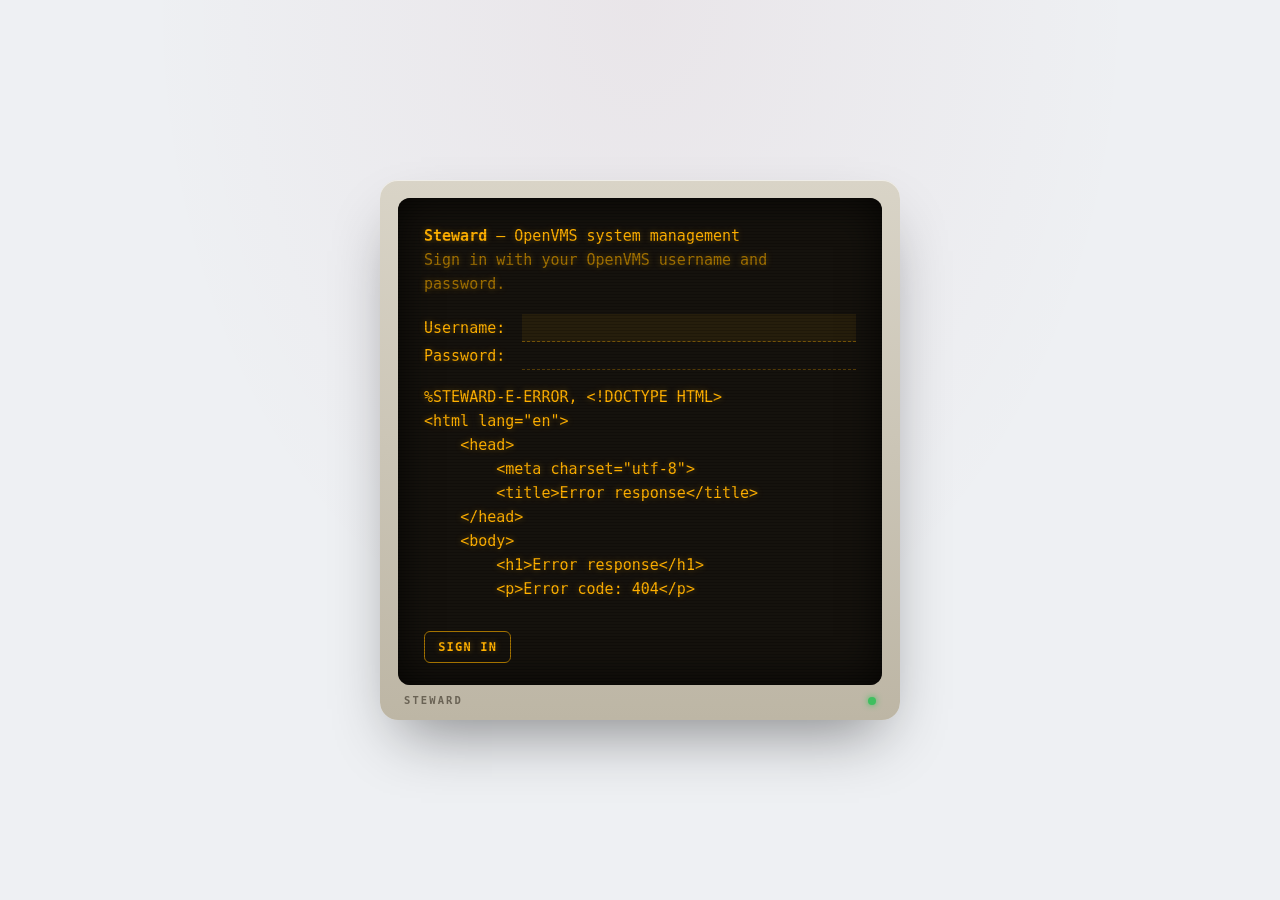
==== www/index.html @ b3e6d2aa "Phase 1: front end with DEC/OpenVMS styling; code security audit (D8) Front end (D4): vanilla ES mod" ====
<!doctype html>
<html lang="en">
<head>
  <meta charset="utf-8">
  <meta name="viewport" content="width=device-width, initial-scale=1">
  <meta name="color-scheme" content="light dark">
  <title>Steward</title>
  <!-- Relative URLs only: the site may be published under a prefix by a reverse
       proxy (DECISIONS D7). No inline script or style, so the CSP can forbid both. -->
  <link rel="stylesheet" href="css/app.css">
  <link rel="icon" href="img/steward.svg" type="image/svg+xml">
  <script type="module" src="js/app.js"></script>
</head>
<body>
  <noscript>Steward needs JavaScript.</noscript>
  <div id="app"></div>
  <div id="toasts" role="status" aria-live="polite"></div>
</body>
</html>
---- www/css/app.css ----
/* app.css - Steward's look: modern and quiet, with a nod to DEC and OpenVMS.

   Light: cool slate with a deep burgundy accent, the colour of DEC's corporate era.
   Dark:  a VT220 amber phosphor on near-black; the glow is kept to terminal elements.
   Monospace and upper-case tracking stand in for DCL; privileges and identifiers
   are keycaps from the LK201; messages read like OpenVMS messages
   (%STEWARD-E-SIGNIN, ...). Nothing here reproduces a DEC or VSI mark. */
:root {
  --bg: #eef0f3;
  --panel: #ffffff;
  --panel-2: #f6f7f9;
  --text: #1a1d22;
  --muted: #5b6370;
  --line: #d6dae0;
  --accent: #8c1d2f;          /* DEC-era burgundy */
  --accent-text: #ffffff;
  --accent-soft: #f4e6e9;
  --term-bg: #15120d;         /* the VT screen, in both themes */
  --term-text: #ffb000;       /* amber phosphor */
  --term-dim: #a37200;
  --glow: 0 0 6px rgb(255 176 0 / .35);
  --danger: #b42318;
  --key-top: #f3f1ea;         /* LK201 keycap */
  --key-side: #c9c4b5;
  --key-text: #2a2722;
  --radius: 6px;
  --mono: "IBM Plex Mono", "DejaVu Sans Mono", ui-monospace, SFMono-Regular, Menlo, Consolas, monospace;
  --sans: "IBM Plex Sans", system-ui, -apple-system, "Segoe UI", Roboto, sans-serif;
  font: 15px/1.55 var(--sans);
}
@media (prefers-color-scheme: dark) {
  :root {
    --bg: #0c0b09;
    --panel: #151310;
    --panel-2: #1b1814;
    --text: #ece6d8;
    --muted: #9b927f;
    --line: #2e2a23;
    --accent: #ffb000;
    --accent-text: #1a1406;
    --accent-soft: #2a2110;
    --danger: #ff6b5b;
    --key-top: #2b2721;
    --key-side: #0f0d0a;
    --key-text: #f1d9a4;
  }
}

* { box-sizing: border-box; }
html, body { margin: 0; background: var(--bg); color: var(--text); }
h1, h2, h3 { line-height: 1.2; margin: 0 0 .5em; font-weight: 600; }
h2 { font-size: 1.45rem; letter-spacing: -.01em; }
h3 {
  font: 600 .75rem/1.2 var(--mono); text-transform: uppercase; letter-spacing: .14em;
  color: var(--muted); margin-top: 2em;
}
a { color: var(--accent); }
.muted { color: var(--muted); }
.mono { font-family: var(--mono); }

button {
  font: 600 .8rem/1 var(--mono); text-transform: uppercase; letter-spacing: .1em;
  border-radius: var(--radius); padding: .75em 1.1em; cursor: pointer;
  border: 1px solid var(--line); background: var(--panel); color: var(--text);
}
button.primary { background: var(--accent); color: var(--accent-text); border-color: var(--accent); }
button.ghost { background: transparent; }
button:hover { filter: brightness(1.08); }
button:disabled { opacity: .6; cursor: progress; }
:focus-visible { outline: 2px solid var(--accent); outline-offset: 2px; }

/* ---- wordmark: a prompt with a block cursor ---- */
.wordmark { font: 600 1.05rem/1 var(--mono); letter-spacing: .02em; display: inline-flex; align-items: center; gap: .1em; }
.wordmark .dollar { color: var(--accent); margin-right: .45em; }
.wordmark .cursor {
  display: inline-block; width: .6em; height: 1.05em; background: var(--accent);
  margin-left: .12em; animation: blink 1.1s steps(1) infinite;
}
@keyframes blink { 50% { opacity: 0; } }
@media (prefers-reduced-motion: reduce) { .wordmark .cursor, .term .cursor { animation: none; } }

/* ---- sign-in: a VT session in a bezel ---- */
.signin-page {
  min-height: 100vh; display: grid; place-items: center; padding: 16px;
  background:
    radial-gradient(ellipse at 50% 0%, rgb(140 29 47 / .05), transparent 55%),
    var(--bg);
}
.bezel {
  width: 100%; max-width: 520px; padding: 18px 18px 14px; border-radius: 18px;
  background: linear-gradient(180deg, #d9d4c7, #bdb6a5);
  box-shadow: 0 30px 60px -20px rgb(0 0 0 / .45), inset 0 1px 0 rgb(255 255 255 / .6);
}
@media (prefers-color-scheme: dark) {
  .bezel { background: linear-gradient(180deg, #2a2620, #1a1713); box-shadow: 0 30px 60px -20px #000, inset 0 1px 0 rgb(255 255 255 / .06); }
}
.term {
  position: relative; background: var(--term-bg); color: var(--term-text); border-radius: 12px;
  padding: 26px 26px 22px; font: 15px/1.6 var(--mono); text-shadow: var(--glow);
  box-shadow: inset 0 0 40px rgb(0 0 0 / .8); overflow: hidden;
}
.term::after {   /* faint scanlines */
  content: ""; position: absolute; inset: 0; pointer-events: none;
  background: repeating-linear-gradient(0deg, rgb(0 0 0 / .18) 0 1px, transparent 1px 3px);
}
.term .banner { color: var(--term-text); margin: 0 0 1.2em; }
.term .banner b { font-weight: 600; }
.term .dim { color: var(--term-dim); }
.term .row { display: grid; grid-template-columns: 6.5em 1fr; align-items: center; }
.term label { color: var(--term-text); }
.term input {
  font: inherit; color: var(--term-text); background: transparent; border: 0; outline: 0;
  padding: .1em 0; width: 100%; caret-color: var(--term-text); text-shadow: var(--glow);
  border-bottom: 1px dashed rgb(255 176 0 / .35);
  text-transform: uppercase;
}
.term input[type="password"] { text-transform: none; }
.term input:focus { background: rgb(255 176 0 / .07); }
.term .msg { min-height: 3.2em; margin: 1em 0 .4em; white-space: pre-wrap; }
.term .msg.error { color: #ff8a6b; text-shadow: 0 0 6px rgb(255 120 90 / .35); }
.term button {
  background: transparent; color: var(--term-text); border: 1px solid var(--term-dim);
  text-shadow: var(--glow);
}
.term button:hover { background: rgb(255 176 0 / .1); }
.term .cursor { display: inline-block; width: .6em; height: 1.1em; vertical-align: text-bottom; background: var(--term-text); animation: blink 1.1s steps(1) infinite; }
.bezel .badge {
  display: flex; justify-content: space-between; align-items: center; margin-top: 10px; padding: 0 6px;
  font: 600 .7rem/1 var(--mono); letter-spacing: .2em; text-transform: uppercase; color: #6a6355;
}
.bezel .led { width: 8px; height: 8px; border-radius: 50%; background: #3fbf5f; box-shadow: 0 0 6px #3fbf5f; }

/* ---- shell ---- */
.layout { display: grid; grid-template-columns: 236px 1fr; min-height: 100vh; }
.sidebar { background: var(--panel); border-right: 1px solid var(--line); padding: 18px 12px; }
.sidebar .wordmark { padding: 4px 10px 22px; }
.sidebar ul { list-style: none; margin: 0; padding: 0; display: grid; gap: 2px; }
.sidebar a, .sidebar .soon {
  display: block; padding: .55em 10px; border-radius: var(--radius); text-decoration: none;
  font: 500 .78rem/1.3 var(--mono); text-transform: uppercase; letter-spacing: .1em; color: var(--text);
  border-left: 3px solid transparent;
}
.sidebar a[aria-current="page"] { background: var(--accent-soft); color: var(--accent); border-left-color: var(--accent); }
.sidebar a:hover { background: var(--accent-soft); }
.sidebar .soon { color: var(--muted); cursor: default; opacity: .75; }
.sidebar .soon small { display: block; font-size: .65rem; letter-spacing: .06em; text-transform: none; }
.main { display: flex; flex-direction: column; min-width: 0; }
.topbar {
  display: flex; justify-content: space-between; align-items: center; gap: 1em;
  padding: 10px 28px; border-bottom: 1px solid var(--line); background: var(--panel);
}
.prompt { font: .85rem/1 var(--mono); color: var(--muted); }
.prompt b { color: var(--text); font-weight: 600; }
.who { display: flex; align-items: center; gap: 1em; }
#view { padding: 28px; max-width: 960px; }

.card { background: var(--panel); border: 1px solid var(--line); border-radius: 10px; padding: 20px 22px; }
.facts { display: grid; grid-template-columns: max-content 1fr; gap: .55em 2em; margin: 0; }
.facts dt { font: 500 .72rem/1.9 var(--mono); text-transform: uppercase; letter-spacing: .12em; color: var(--muted); }
.facts dd { margin: 0; }

/* ---- LK201 keycaps ---- */
.keys { list-style: none; padding: 0; margin: 0; display: flex; flex-wrap: wrap; gap: 8px; }
.keys li {
  font: 600 .74rem/1 var(--mono); letter-spacing: .04em; color: var(--key-text);
  padding: .65em .8em .75em; border-radius: 5px; background: var(--key-top);
  border: 1px solid var(--key-side); box-shadow: 0 3px 0 var(--key-side), 0 4px 6px rgb(0 0 0 / .12);
}
.keys.accent li { box-shadow: 0 3px 0 var(--accent), 0 4px 6px rgb(0 0 0 / .12); }

/* ---- messages, OpenVMS style ---- */
#toasts { position: fixed; right: 16px; bottom: 16px; display: grid; gap: 8px; z-index: 10; }
.toast {
  font: .82rem/1.45 var(--mono); background: var(--term-bg); color: var(--term-text);
  text-shadow: var(--glow); border-radius: var(--radius); padding: .7em 1em; max-width: 440px;
  box-shadow: 0 10px 30px rgb(0 0 0 / .3); border-left: 3px solid var(--term-text);
}
.toast-error { color: #ff8a6b; border-left-color: #ff8a6b; text-shadow: none; }

@media (max-width: 720px) {
  .layout { grid-template-columns: 1fr; }
  .sidebar { border-right: 0; border-bottom: 1px solid var(--line); padding-bottom: 8px; }
  .sidebar .wordmark { padding-bottom: 12px; }
  .sidebar ul { grid-auto-flow: column; overflow-x: auto; }
  .sidebar .soon small { display: none; }
  #view, .topbar { padding-left: 16px; padding-right: 16px; }
  .prompt { display: none; }
  .term { padding: 20px 16px; font-size: 14px; }
  .term .row { grid-template-columns: 6em 1fr; }
}
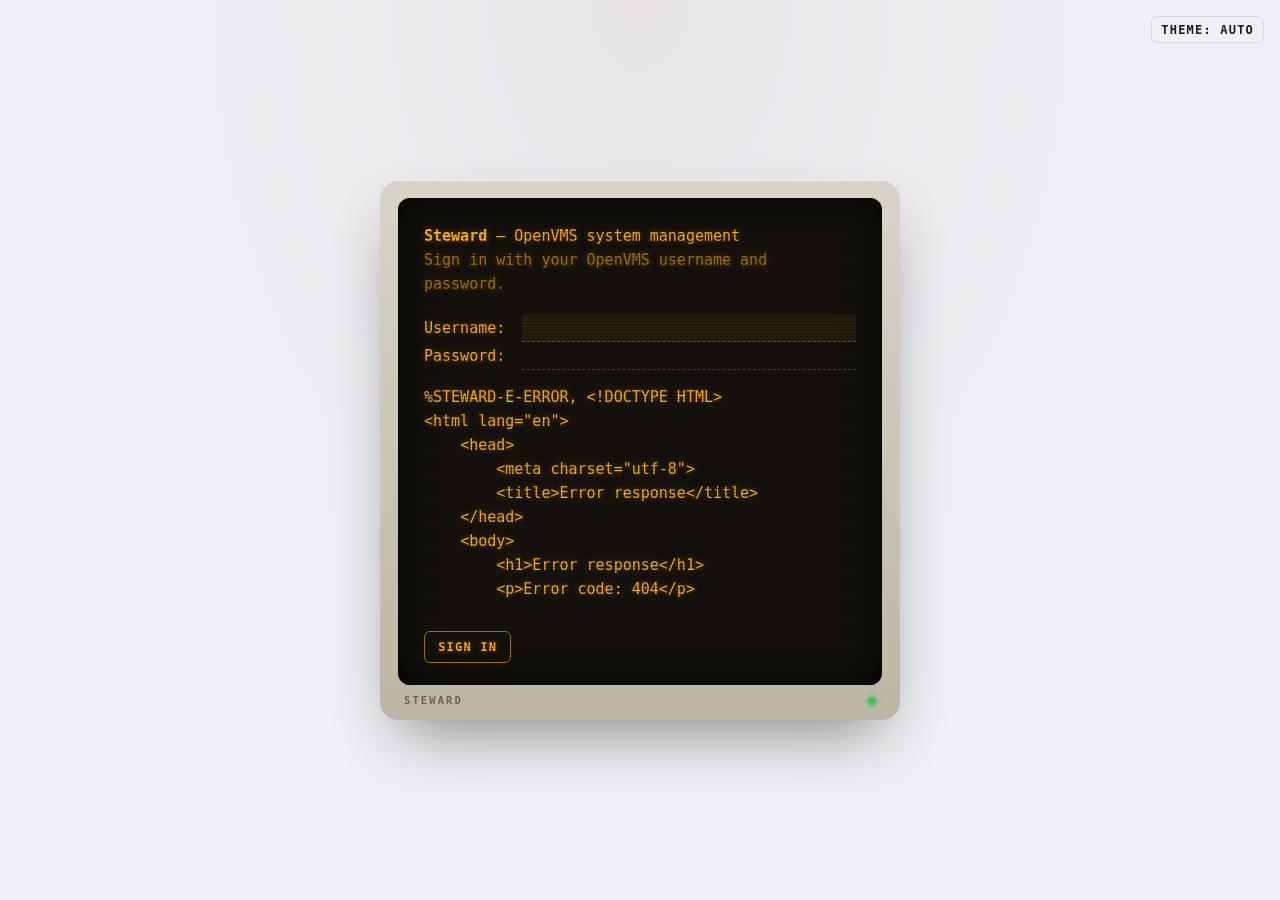
==== commit c11c7c2a: "Theme switch: Auto, Light or Dark, kept per browser A button in the top bar and on the sign-in page " ====
--- a/www/index.html
+++ b/www/index.html
@@ -8,6 +8,7 @@
   <!-- Relative URLs only: the site may be published under a prefix by a reverse
        proxy (DECISIONS D7). No inline script or style, so the CSP can forbid both. -->
   <link rel="stylesheet" href="css/app.css">
+  <script src="js/theme.js"></script>
   <link rel="icon" href="img/steward.svg" type="image/svg+xml">
   <script type="module" src="js/app.js"></script>
 </head>
--- a/www/css/app.css
+++ b/www/css/app.css
@@ -28,8 +28,10 @@
   --sans: "IBM Plex Sans", system-ui, -apple-system, "Segoe UI", Roboto, sans-serif;
   font: 15px/1.55 var(--sans);
 }
+/* Dark: when the browser prefers it and the switch is on Auto, or when the switch
+   says Dark (data-theme on <html>, set by theme.js). */
 @media (prefers-color-scheme: dark) {
-  :root {
+  :root:not([data-theme="light"]) {
     --bg: #0c0b09;
     --panel: #151310;
     --panel-2: #1b1814;
@@ -45,6 +47,21 @@
     --key-text: #f1d9a4;
   }
 }
+:root[data-theme="dark"] {
+  --bg: #0c0b09;
+  --panel: #151310;
+  --panel-2: #1b1814;
+  --text: #ece6d8;
+  --muted: #9b927f;
+  --line: #2e2a23;
+  --accent: #ffb000;
+  --accent-text: #1a1406;
+  --accent-soft: #2a2110;
+  --danger: #ff6b5b;
+  --key-top: #2b2721;
+  --key-side: #0f0d0a;
+  --key-text: #f1d9a4;
+}
 
 * { box-sizing: border-box; }
 html, body { margin: 0; background: var(--bg); color: var(--text); }
@@ -92,8 +109,11 @@
   box-shadow: 0 30px 60px -20px rgb(0 0 0 / .45), inset 0 1px 0 rgb(255 255 255 / .6);
 }
 @media (prefers-color-scheme: dark) {
-  .bezel { background: linear-gradient(180deg, #2a2620, #1a1713); box-shadow: 0 30px 60px -20px #000, inset 0 1px 0 rgb(255 255 255 / .06); }
-}
+  :root:not([data-theme="light"]) .bezel { background: linear-gradient(180deg, #2a2620, #1a1713); box-shadow: 0 30px 60px -20px #000, inset 0 1px 0 rgb(255 255 255 / .06); }
+}
+:root[data-theme="dark"] .bezel { background: linear-gradient(180deg, #2a2620, #1a1713); box-shadow: 0 30px 60px -20px #000, inset 0 1px 0 rgb(255 255 255 / .06); }
+:root[data-theme="light"] { color-scheme: light; }
+:root[data-theme="dark"] { color-scheme: dark; }
 .term {
   position: relative; background: var(--term-bg); color: var(--term-text); border-radius: 12px;
   padding: 26px 26px 22px; font: 15px/1.6 var(--mono); text-shadow: var(--glow);
@@ -152,6 +172,10 @@
 .prompt { font: .85rem/1 var(--mono); color: var(--muted); }
 .prompt b { color: var(--text); font-weight: 600; }
 .who { display: flex; align-items: center; gap: 1em; }
+/* The theme switch: Auto (follow the browser), Light, Dark. */
+button.theme { padding: .55em .75em; min-width: 6.2em; }
+.signin-page { position: relative; }
+.signin-page .theme { position: absolute; top: 16px; right: 16px; }
 #view { padding: 28px; max-width: 960px; }
 
 .card { background: var(--panel); border: 1px solid var(--line); border-radius: 10px; padding: 20px 22px; }
@@ -166,7 +190,20 @@
   padding: .65em .8em .75em; border-radius: 5px; background: var(--key-top);
   border: 1px solid var(--key-side); box-shadow: 0 3px 0 var(--key-side), 0 4px 6px rgb(0 0 0 / .12);
 }
-.keys.accent li { box-shadow: 0 3px 0 var(--accent), 0 4px 6px rgb(0 0 0 / .12); }
+.keys.accent li, .keys li.on { box-shadow: 0 3px 0 var(--accent), 0 4px 6px rgb(0 0 0 / .12); }
+/* Pressable keys: the button is the keycap; "on" keys sit lit with the accent edge,
+   and pressing travels the key down as a real one would. */
+.keys li.pressable { padding: 0; border: 0; background: none; box-shadow: none; }
+.keys button.key {
+  font: 600 .74rem/1 var(--mono); letter-spacing: .04em; text-transform: none; color: var(--key-text);
+  padding: .65em .8em .75em; border-radius: 5px; background: var(--key-top);
+  border: 1px solid var(--key-side); box-shadow: 0 3px 0 var(--key-side), 0 4px 6px rgb(0 0 0 / .12);
+  opacity: .72; transition: transform .06s, box-shadow .06s;
+}
+.keys button.key.on { opacity: 1; box-shadow: 0 3px 0 var(--accent), 0 4px 6px rgb(0 0 0 / .12); }
+.keys button.key:hover { opacity: 1; filter: none; }
+.keys button.key:active { transform: translateY(2px); box-shadow: 0 1px 0 var(--key-side); }
+.small { font-size: .85rem; margin-top: .8em; }
 
 /* ---- messages, OpenVMS style ---- */
 #toasts { position: fixed; right: 16px; bottom: 16px; display: grid; gap: 8px; z-index: 10; }
@@ -176,6 +213,116 @@
   box-shadow: 0 10px 30px rgb(0 0 0 / .3); border-left: 3px solid var(--term-text);
 }
 .toast-error { color: #ff8a6b; border-left-color: #ff8a6b; text-shadow: none; }
+
+/* ---- Phase 2: lists, details ---- */
+.nowrap { white-space: nowrap; }
+.warn-text { color: var(--danger); }
+
+/* A filter in the form of a DCL command line. */
+.cmdline {
+  display: flex; flex-wrap: wrap; align-items: center; gap: 8px; margin: 1.2em 0 1em;
+  background: var(--term-bg); border-radius: var(--radius); padding: 8px 8px 8px 14px;
+  font: .9rem/1 var(--mono); color: var(--term-text); text-shadow: var(--glow);
+}
+.cmdline .cmd { white-space: nowrap; }
+.cmdline input, .cmdline select {
+  flex: 1 1 10em; min-width: 6em; font: inherit; color: var(--term-text); background: transparent;
+  border: 0; border-bottom: 1px dashed rgb(255 176 0 / .35); outline: 0; padding: .35em .2em;
+  text-transform: uppercase; caret-color: var(--term-text); text-shadow: var(--glow);
+}
+.cmdline select { flex: 0 0 auto; text-transform: none; }
+.cmdline select option { background: var(--term-bg); color: var(--term-text); }
+.cmdline input::placeholder { color: var(--term-dim); }
+.cmdline button { background: transparent; color: var(--term-text); border-color: var(--term-dim); padding: .55em .9em; }
+
+.tablewrap { overflow-x: auto; }
+table.grid { width: 100%; border-collapse: collapse; background: var(--panel); border: 1px solid var(--line); border-radius: 10px; overflow: hidden; }
+table.grid th {
+  text-align: left; font: 500 .7rem/1.2 var(--mono); text-transform: uppercase; letter-spacing: .12em;
+  color: var(--muted); background: var(--panel-2); padding: .7em .9em; border-bottom: 1px solid var(--line);
+}
+table.grid td { padding: .55em .9em; border-bottom: 1px solid var(--line); vertical-align: top; font-size: .9rem; }
+table.grid tbody tr:last-child td { border-bottom: 0; }
+table.grid tbody tr:hover { background: var(--panel-2); }
+table.grid a { text-decoration: none; font-weight: 600; }
+table.grid a:hover { text-decoration: underline; }
+.tablefoot { display: flex; justify-content: space-between; align-items: center; padding: .6em 0; min-height: 3em; }
+.more { margin-left: auto; }
+
+.tags { display: inline-flex; flex-wrap: wrap; gap: 4px; }
+.tag {
+  font: 600 .66rem/1 var(--mono); letter-spacing: .06em; padding: .35em .5em; border-radius: 4px;
+  background: var(--panel-2); color: var(--muted); border: 1px solid var(--line);
+}
+.tag.warn { color: var(--danger); border-color: currentColor; background: transparent; }
+
+.refusal { margin: 1em 0; }
+.vmsmsg {
+  margin: 0 0 .6em; white-space: pre-wrap; font: .85rem/1.5 var(--mono); color: #ff8a6b;
+  background: var(--term-bg); border-radius: var(--radius); padding: .8em 1em; border-left: 3px solid #ff8a6b;
+}
+
+/* Days of the week: primary lit, secondary dim. */
+.days { list-style: none; padding: 0; margin: 0; display: flex; gap: 6px; flex-wrap: wrap; }
+.days li { font: 600 .72rem/1 var(--mono); padding: .55em .6em; border-radius: 4px; border: 1px solid var(--line); }
+.days li.primary { background: var(--accent-soft); color: var(--accent); border-color: var(--accent); }
+.days li.secondary { color: var(--muted); }
+
+/* Access hours, AUTHORIZE's grid: one cell an hour, lit where access is allowed. */
+.hourgrid {
+  display: grid; grid-template-columns: max-content 1fr 1fr; gap: 3px 14px; align-items: center;
+  font: .72rem/1 var(--mono); overflow-x: auto; background: var(--panel); border: 1px solid var(--line);
+  border-radius: 10px; padding: 14px 16px;
+}
+.hourgrid .cap { color: var(--muted); text-transform: uppercase; letter-spacing: .12em; font-size: .66rem; padding-bottom: 4px; }
+.hourgrid .kind { color: var(--muted); padding-right: 6px; }
+.hrs { display: grid; grid-template-columns: repeat(24, minmax(9px, 1fr)); gap: 2px; min-width: 260px; }
+.hrs > span { height: 12px; border-radius: 2px; }
+.hrs > span.on { background: var(--accent); opacity: .85; }
+.hrs > span.off { background: transparent; border: 1px solid var(--line); }
+.hrs.head > span { height: auto; text-align: center; color: var(--muted); font-size: .6rem; }
+
+.quotas {
+  display: grid; grid-template-columns: repeat(3, max-content 1fr); gap: .35em 1.2em; margin: 0;
+  background: var(--panel); border: 1px solid var(--line); border-radius: 10px; padding: 16px 20px;
+}
+.quotas dt { font: 500 .7rem/1.9 var(--mono); text-transform: uppercase; letter-spacing: .1em; color: var(--muted); }
+.quotas dd { margin: 0; text-align: right; padding-right: 1em; }
+
+/* ---- Phase 3: changes ---- */
+.titlebar { display: flex; align-items: center; justify-content: space-between; gap: 1em; flex-wrap: wrap; }
+.titlebar h2, .titlebar h3 { margin-bottom: .5em; }
+.titlebar h3 { margin-top: 2em; }
+.actions { display: flex; gap: 8px; flex-wrap: wrap; }
+button.small { padding: .45em .7em; font-size: .7rem; }
+button.danger { color: var(--danger); border-color: currentColor; background: transparent; }
+button.primary.danger, .dlg button.danger[type="submit"] { background: var(--danger); color: #fff; border-color: var(--danger); }
+.rowactions { white-space: nowrap; text-align: right; }
+.rowactions button + button { margin-left: 6px; }
+
+.dlg {
+  border: 1px solid var(--line); border-radius: 12px; padding: 0; background: var(--panel); color: var(--text);
+  width: min(760px, calc(100vw - 32px)); max-height: calc(100vh - 48px); overflow: auto;
+  box-shadow: 0 30px 80px -20px rgb(0 0 0 / .55);
+}
+.dlg::backdrop { background: rgb(10 8 6 / .55); }
+.dlg form { padding: 22px 24px; display: grid; gap: .9em; }
+.dlg h2 { margin: 0; }
+.dlg h3 { margin: .6em 0 0; }
+.dlg-actions { display: flex; justify-content: flex-end; gap: 8px; padding-top: .4em; position: sticky; bottom: -22px; background: var(--panel); padding-bottom: 4px; }
+.field { display: grid; gap: .3em; }
+.field label { font: 500 .7rem/1.2 var(--mono); text-transform: uppercase; letter-spacing: .12em; color: var(--muted); }
+.field input, .field select {
+  font: .95rem/1.3 var(--mono); padding: .5em .6em; border-radius: var(--radius);
+  border: 1px solid var(--line); background: var(--panel-2); color: var(--text); min-width: 0;
+}
+.field input:focus { outline: 2px solid var(--accent); outline-offset: 0; }
+.fields { display: grid; grid-template-columns: repeat(2, minmax(0, 1fr)); gap: .8em 1.2em; align-items: start; }
+.qedit { display: grid; grid-template-columns: repeat(3, minmax(0, 1fr)); gap: .6em 1em; }
+.check { display: flex; gap: .5em; align-items: center; font-size: .9rem; }
+.hourgrid.edit .hrs > button { height: 14px; padding: 0; border-radius: 2px; border: 1px solid var(--line); cursor: pointer; }
+.hourgrid.edit .hrs > button.on { background: var(--accent); opacity: .85; border-color: transparent; }
+.hourgrid.edit .hrs > button.off { background: transparent; }
 
 @media (max-width: 720px) {
   .layout { grid-template-columns: 1fr; }
@@ -187,4 +334,6 @@
   .prompt { display: none; }
   .term { padding: 20px 16px; font-size: 14px; }
   .term .row { grid-template-columns: 6em 1fr; }
-}
+  .quotas { grid-template-columns: max-content 1fr; }
+  .fields, .qedit { grid-template-columns: 1fr; }
+}
